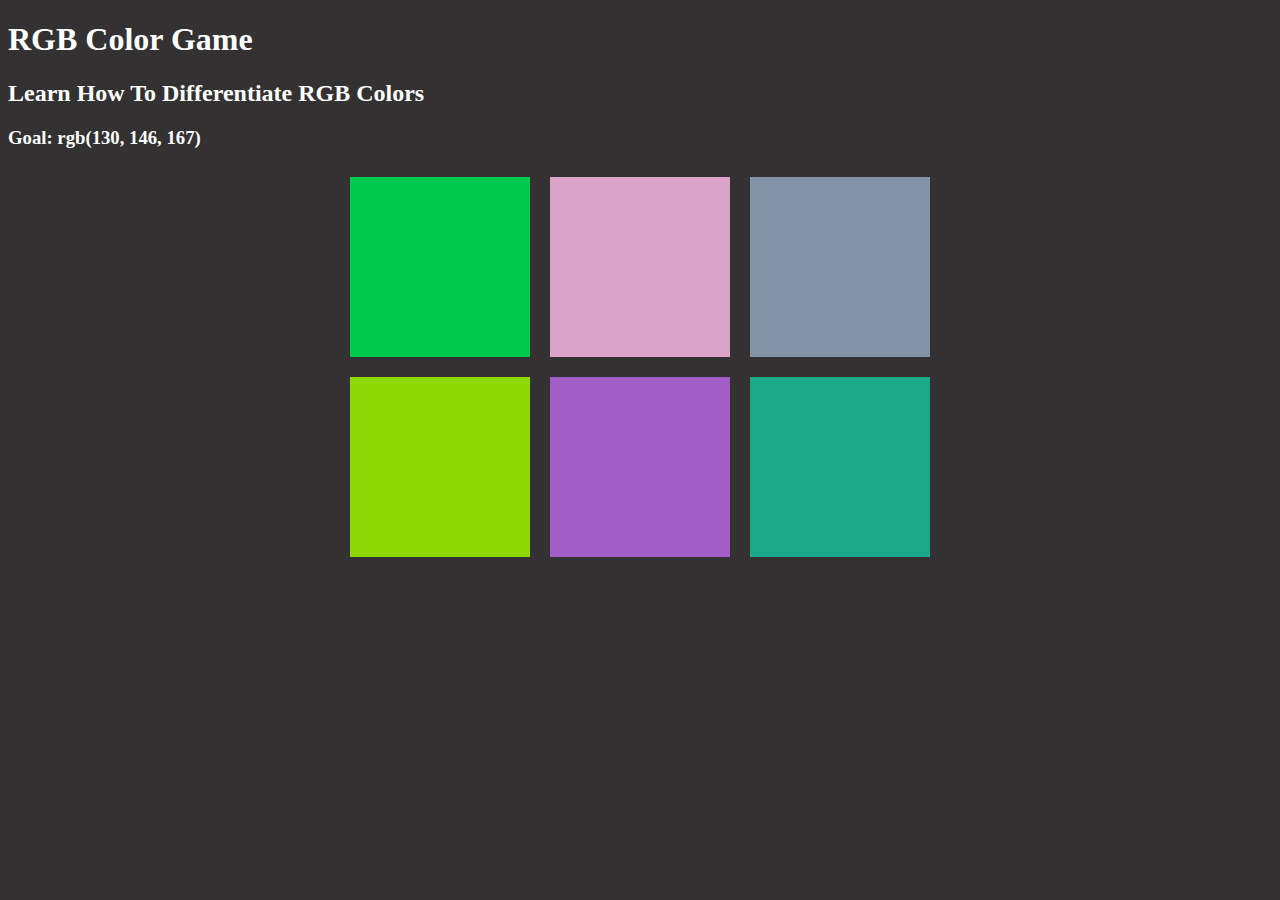
==== index.html @ 07732c76 "Change colorGame.html to index.html" ====
<!DOCTYPE html>
<html lang="en">

<head>
    <meta charset="UTF-8">
    <meta name="viewport" content="width=device-width, initial-scale=1.0">
    <meta http-equiv="X-UA-Compatible" content="ie=edge">
    <link rel="stylesheet" href="colorGame.css">
    <title>Color Game</title>
</head>

<body>
    <div id="heading">
        <h1>RGB Color Game</h1>
        <h2>Learn How To Differentiate RGB Colors</h2>
        <h3>Goal: <span id="colorDisplay">rgb</span></h3>
    </div>

    <div>
        <p id="message"></p>
    </div>

    <div id="container">
        <div class="square"></div>
        <div class="square"></div>
        <div class="square"></div>
        <div class="square"></div>
        <div class="square"></div>
        <div class="square"></div>
    </div>

    <script src="colorGame.js"></script>
</body>

</html>
---- colorGame.css ----
body {
    background-color: #333131;
    color: white;
}

#container {
    max-width: 600px;   
    margin: 0 auto;
}

.square {
    width: 30%;
    padding-bottom: 30%;
    float: left;
    margin: 1.66%;
    background-color: red;
}

.greySquare {
    width: 30%;
    padding-bottom: 30%;
    float: left;
    margin: 1.66%;
    background-color: #333131;
}
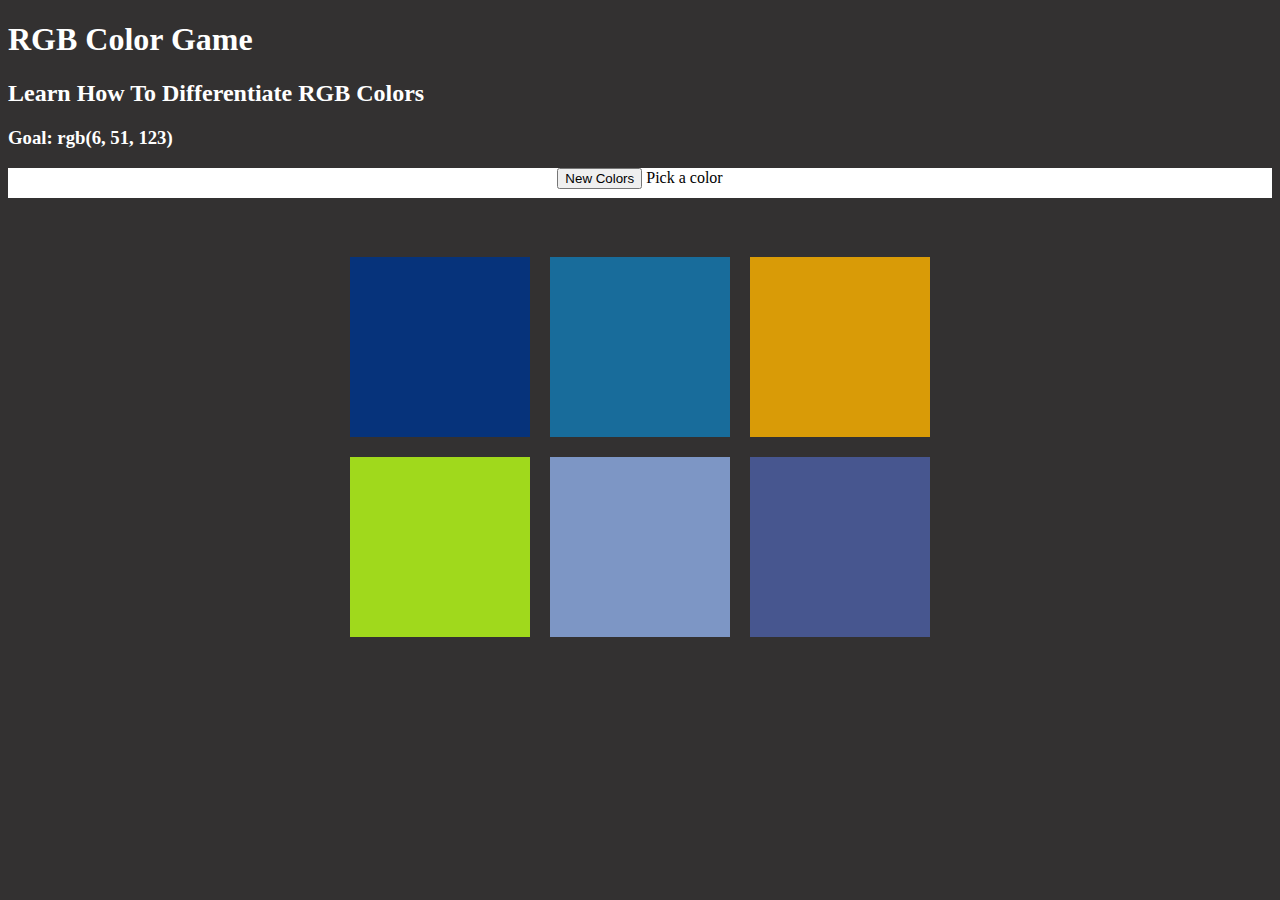
==== commit 0c4952da: "Add reset button and subheading class. Rename vars" ====
--- a/index.html
+++ b/index.html
@@ -13,11 +13,12 @@
     <div id="heading">
         <h1>RGB Color Game</h1>
         <h2>Learn How To Differentiate RGB Colors</h2>
-        <h3>Goal: <span id="colorDisplay">rgb</span></h3>
+        <h3>Goal: <span id="goalDisplay">rgb</span></h3>
     </div>
 
-    <div>
-        <p id="message"></p>
+    <div id='subHeading'>
+        <button id="newGame">New Colors </button>
+        <span id="message">Pick a color </span>
     </div>
 
     <div id="container">
--- a/colorGame.css
+++ b/colorGame.css
@@ -6,6 +6,7 @@
 #container {
     max-width: 600px;   
     margin: 0 auto;
+    padding-top: 50px;
 }
 
 .square {
@@ -23,3 +24,10 @@
     margin: 1.66%;
     background-color: #333131;
 }
+
+#subHeading {
+    background-color: white;
+    color: black;
+    height: 30px;
+    text-align: center;
+}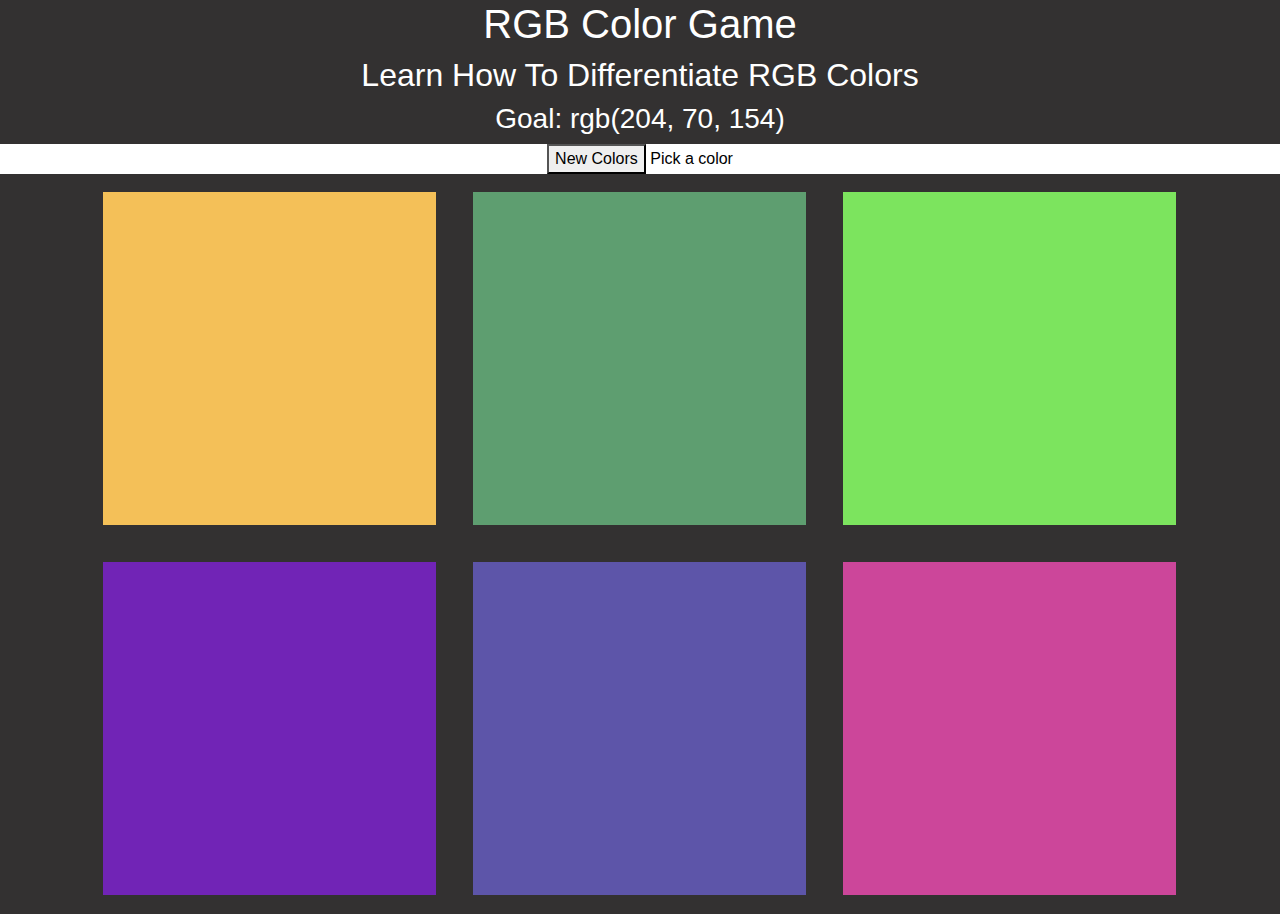
==== commit abab851e: "Add Bootstrap, change container, and align text" ====
--- a/index.html
+++ b/index.html
@@ -5,6 +5,8 @@
     <meta charset="UTF-8">
     <meta name="viewport" content="width=device-width, initial-scale=1.0">
     <meta http-equiv="X-UA-Compatible" content="ie=edge">
+    <link rel="stylesheet" href="https://cdnjs.cloudflare.com/ajax/libs/twitter-bootstrap/4.4.1/css/bootstrap.min.css">
+    <link rel="stylesheet" href="https://cdnjs.cloudflare.com/ajax/libs/font-awesome/5.11.2/css/all.min.css">
     <link rel="stylesheet" href="colorGame.css">
     <title>Color Game</title>
 </head>
@@ -21,7 +23,7 @@
         <span id="message">Pick a color </span>
     </div>
 
-    <div id="container">
+    <div class="container">
         <div class="square"></div>
         <div class="square"></div>
         <div class="square"></div>
@@ -30,6 +32,9 @@
         <div class="square"></div>
     </div>
 
+    <script src="https://cdnjs.cloudflare.com/ajax/libs/jquery/3.4.1/jquery.slim.min.js"></script>
+    <script src="https://cdnjs.cloudflare.com/ajax/libs/popper.js/1.16.0/umd/popper.min.js"></script>
+    <script src="https://cdnjs.cloudflare.com/ajax/libs/twitter-bootstrap/4.4.1/js/bootstrap.min.js"></script>
     <script src="colorGame.js"></script>
 </body>
 
--- a/colorGame.css
+++ b/colorGame.css
@@ -1,6 +1,7 @@
 body {
     background-color: #333131;
     color: white;
+    text-align: center;
 }
 
 #container {
@@ -29,5 +30,4 @@
     background-color: white;
     color: black;
     height: 30px;
-    text-align: center;
 }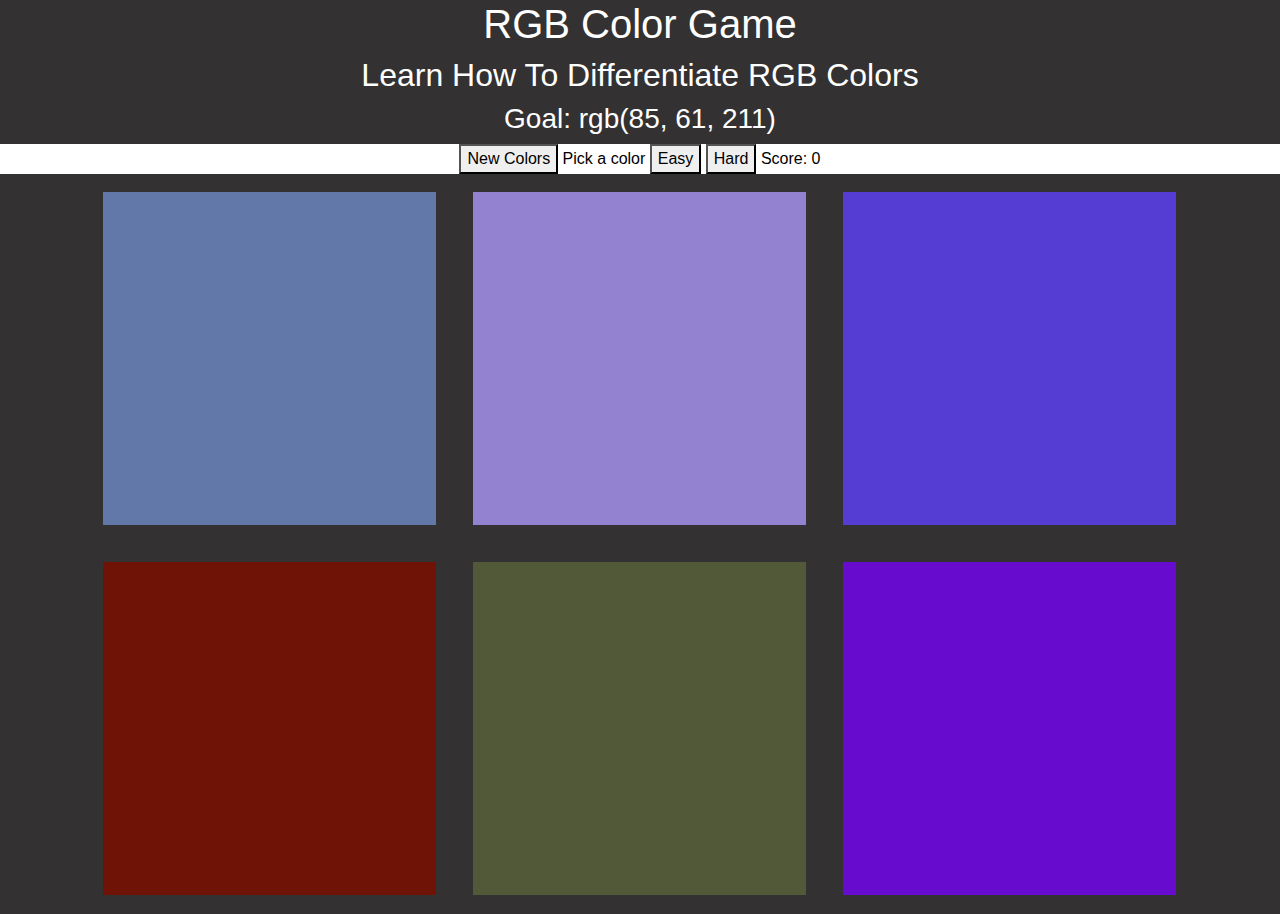
==== commit 3bcada43: "Add easy/hard buttons and scoring functionality" ====
--- a/index.html
+++ b/index.html
@@ -21,6 +21,9 @@
     <div id='subHeading'>
         <button id="newGame">New Colors </button>
         <span id="message">Pick a color </span>
+        <button id="easy">Easy</button>
+        <button id="hard">Hard</button>
+        <span id="score">Score: <span id="scoreDisplay">0</span></span>
     </div>
 
     <div class="container">
--- a/colorGame.css
+++ b/colorGame.css
@@ -30,4 +30,4 @@
     background-color: white;
     color: black;
     height: 30px;
-}+}
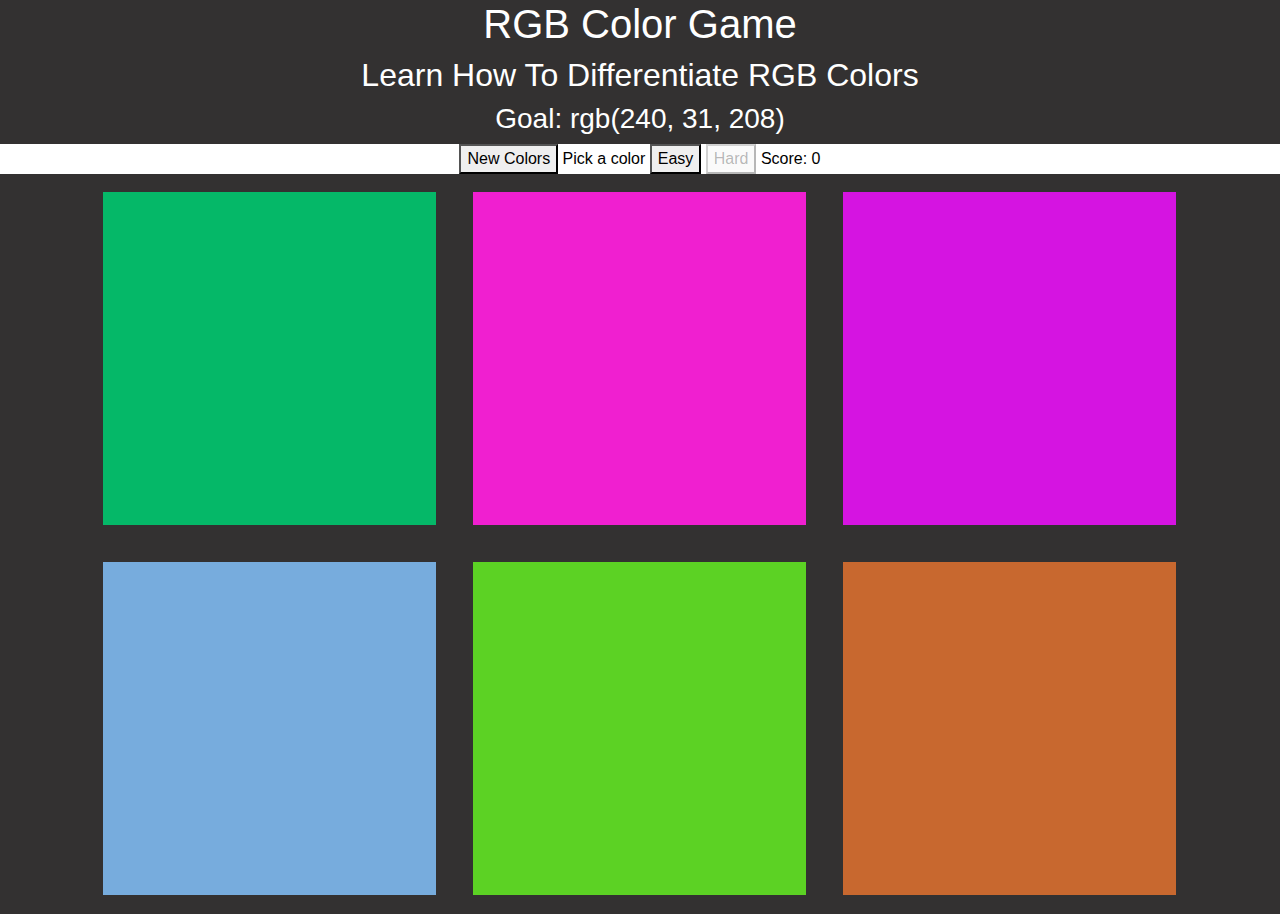
==== commit 809ade8f: "Refactor code into functions" ====
--- a/index.html
+++ b/index.html
@@ -21,8 +21,13 @@
     <div id='subHeading'>
         <button id="newGame">New Colors </button>
         <span id="message">Pick a color </span>
-        <button id="easy">Easy</button>
-        <button id="hard">Hard</button>
+        <button id="easy" type="button" class="" data-toggle="button" aria-pressed="false" autocomplete="off">
+            Easy
+        </button>
+        <button id="hard" type="button" class="active" data-toggle="button" aria-pressed="true" autocomplete="off"
+            disabled>
+            Hard
+        </button>
         <span id="score">Score: <span id="scoreDisplay">0</span></span>
     </div>
 
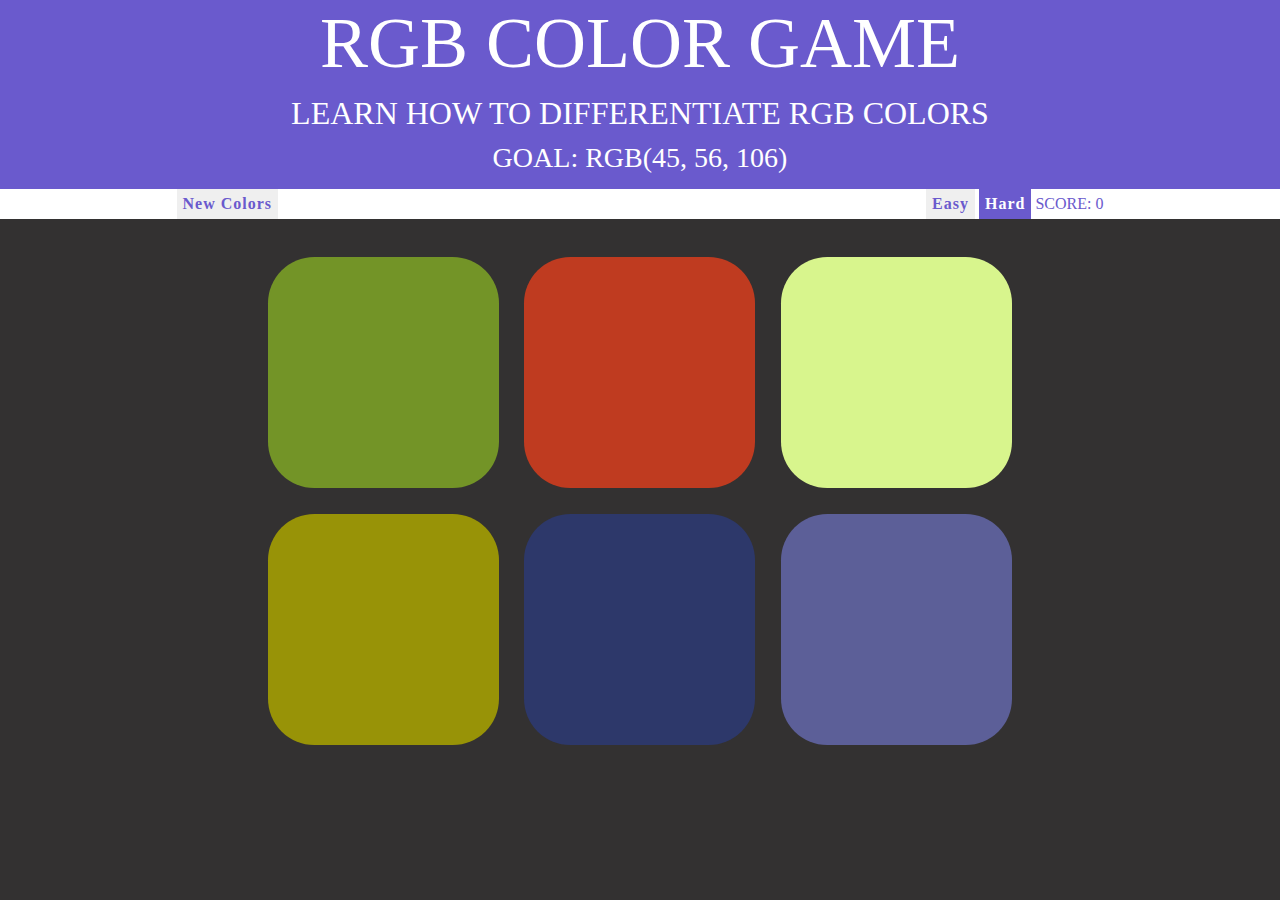
==== commit 7bf19511: "Finish project, style it, and refactor code" ====
--- a/index.html
+++ b/index.html
@@ -13,19 +13,19 @@
 
 <body>
     <div id="heading">
-        <h1>RGB Color Game</h1>
+        <h1 class='display-3'>RGB Color Game</h1>
         <h2>Learn How To Differentiate RGB Colors</h2>
         <h3>Goal: <span id="goalDisplay">rgb</span></h3>
     </div>
 
     <div id='subHeading'>
         <button id="newGame">New Colors </button>
-        <span id="message">Pick a color </span>
-        <button id="easy" type="button" class="" data-toggle="button" aria-pressed="false" autocomplete="off">
+        <span id="message"></span>
+        <button id="easy" type="button" class="difficulty" data-toggle="button" aria-pressed="false" autocomplete="off">
             Easy
         </button>
-        <button id="hard" type="button" class="active" data-toggle="button" aria-pressed="true" autocomplete="off"
-            disabled>
+        <button id="hard" type="button" class="active selected difficulty" data-toggle="button" aria-pressed="true"
+            autocomplete="off" disabled>
             Hard
         </button>
         <span id="score">Score: <span id="scoreDisplay">0</span></span>
--- a/colorGame.css
+++ b/colorGame.css
@@ -2,12 +2,24 @@
     background-color: #333131;
     color: white;
     text-align: center;
+    font-family: "Montserrat", "Avenir";
+    margin: 0;
+    text-transform: uppercase;
 }
 
-#container {
-    max-width: 600px;   
+h1 {
+    margin-top: 0;
+}
+
+h3 {
+    margin-bottom: 0;
+    padding-bottom: 15px;
+}
+
+.container {
+    max-width: 800px;   
     margin: 0 auto;
-    padding-top: 50px;
+    padding-top: 25px;
 }
 
 .square {
@@ -16,6 +28,16 @@
     float: left;
     margin: 1.66%;
     background-color: red;
+    border-radius: 20%;
+    transition: background 0.3s;
+    -webkit-transition: background 0.3s;
+    -moz-transition: background 0.3s;
+
+}
+
+.selected {
+    color: white; 
+    background-color: slateblue;
 }
 
 .greySquare {
@@ -26,8 +48,34 @@
     background-color: #333131;
 }
 
+#heading {
+    background-color: slateblue;
+}
+
 #subHeading {
     background-color: white;
-    color: black;
+    color: slateblue;
     height: 30px;
 }
+
+#message {
+    display: inline-block;
+    width: 50%;
+}
+
+button {
+    border: none;
+    height: 100%;
+    font-weight: 700;
+    letter-spacing: 1px;
+    color: slateblue;
+    transition: all 0.3s;
+    -webkit-transition: all 0.3s;
+    -moz-transition: all 0.3s;
+    outline: none;
+}
+
+button:hover {
+    color: white; 
+    background-color: slateblue;
+}